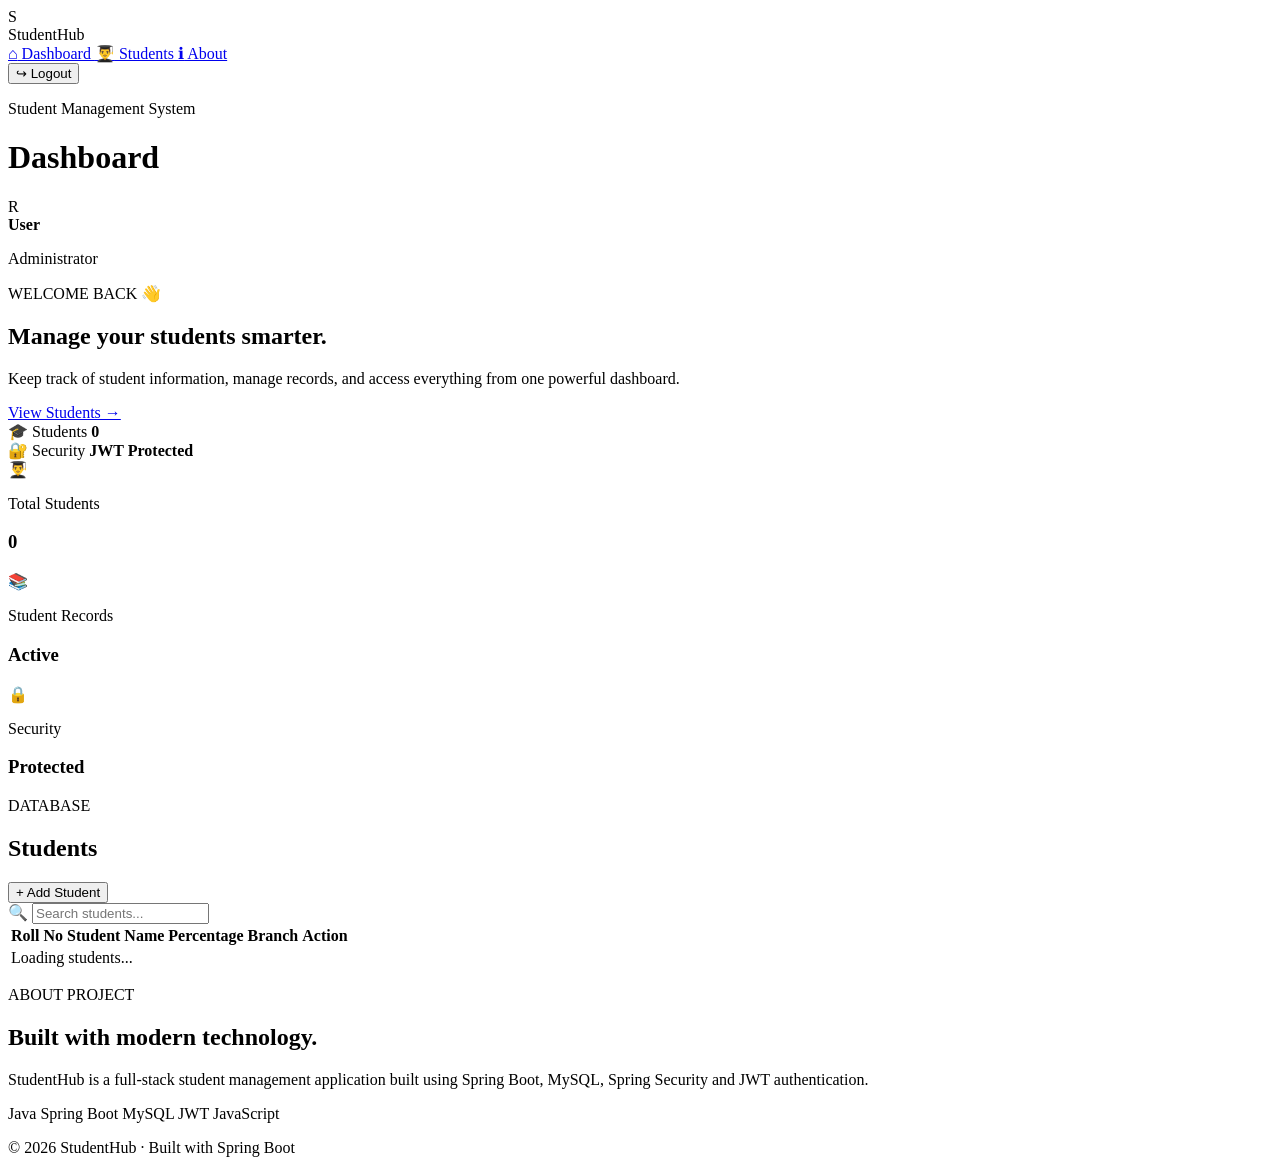
==== docs/home.html @ 3c50b27d "Add files via upload" ====
<!DOCTYPE html>
<html lang="en">

<head>
    <meta charset="UTF-8">
    <meta name="viewport" content="width=device-width, initial-scale=1.0">

    <title>StudentHub | Dashboard</title>

    <link rel="stylesheet" href="/home.css">
</head>

<body>

    <!-- Sidebar -->
    <aside class="sidebar">

        <div class="logo">
            <div class="logo-icon">S</div>
            <span>StudentHub</span>
        </div>

        <nav>

            <a href="#" class="nav-item active">
                <span>⌂</span>
                Dashboard
            </a>

            <a href="#students" class="nav-item">
                <span>👨‍🎓</span>
                Students
            </a>

            <a href="#about" class="nav-item">
                <span>ℹ</span>
                About
            </a>

        </nav>

        <button id="logout" class="logout-btn">
            ↪ Logout
        </button>

    </aside>


    <!-- Main Content -->
    <main class="main">

        <!-- Topbar -->
        <header class="topbar">

            <div>
                <p class="small-text">Student Management System</p>
                <h1>Dashboard</h1>
            </div>

            <div class="profile">

                <div class="avatar">
                    R
                </div>

                <div>
                    <strong id="username">User</strong>
                    <p>Administrator</p>
                </div>

            </div>

        </header>


        <!-- Hero -->
        <section class="hero">

            <div class="hero-content">

                <p class="hero-label">WELCOME BACK 👋</p>

                <h2>
                    Manage your students
                    <span>smarter.</span>
                </h2>

                <p>
                    Keep track of student information, manage records,
                    and access everything from one powerful dashboard.
                </p>

                <a href="#students" class="hero-button">
                    View Students →
                </a>

            </div>

            <div class="hero-shape">
                <div class="floating-card card-one">
                    🎓
                    <span>Students</span>
                    <strong id="heroStudentCount">0</strong>
                </div>

                <div class="floating-card card-two">
                    🔐
                    <span>Security</span>
                    <strong>JWT Protected</strong>
                </div>
            </div>

        </section>


        <!-- Statistics -->
        <section class="stats">

            <div class="stat-card">

                <div class="stat-icon purple">
                    👨‍🎓
                </div>

                <div>
                    <p>Total Students</p>
                    <h3 id="totalStudents">0</h3>
                </div>

            </div>


            <div class="stat-card">

                <div class="stat-icon blue">
                    📚
                </div>

                <div>
                    <p>Student Records</p>
                    <h3>Active</h3>
                </div>

            </div>


            <div class="stat-card">

                <div class="stat-icon green">
                    🔒
                </div>

                <div>
                    <p>Security</p>
                    <h3>Protected</h3>
                </div>

            </div>

        </section>


        <!-- Students -->
        <section id="students" class="students-section">

            <div class="section-header">

                <div>
                    <p class="small-text">DATABASE</p>
                    <h2>Students</h2>
                </div>

                <button id="addStudentBtn" class="add-btn">
    + Add Student
</button>

            </div>


            <!-- Search -->
            <div class="search-box">

                <span>🔍</span>

                <input
                    type="text"
                    id="searchInput"
                    placeholder="Search students..."
                >

            </div>


            <!-- Student Data -->
            <div class="table-container">

                <table>

                    <thead>

                        <tr>
                          <th>Roll No</th>
<th>Student Name</th>
<th>Percentage</th>
<th>Branch</th>
<th>Action</th>
                        </tr>

                    </thead>

                    <tbody id="studentTable">

                        <tr>

                            <td colspan="5" class="loading">
                                Loading students...
                            </td>

                        </tr>

                    </tbody>

                </table>

            </div>

        </section>


        <!-- About -->
        <section id="about" class="about-section">

            <div>

                <p class="small-text">ABOUT PROJECT</p>

                <h2>
                    Built with modern
                    <span>technology.</span>
                </h2>

                <p>
                    StudentHub is a full-stack student management
                    application built using Spring Boot, MySQL,
                    Spring Security and JWT authentication.
                </p>

            </div>

            <div class="tech-stack">

                <span>Java</span>
                <span>Spring Boot</span>
                <span>MySQL</span>
                <span>JWT</span>
                <span>JavaScript</span>

            </div>

        </section>


        <footer>

            <p>
                © 2026 StudentHub · Built with Spring Boot
            </p>

        </footer>

    </main>


    <script src="/js/home.js"></script>

</body>

</html>
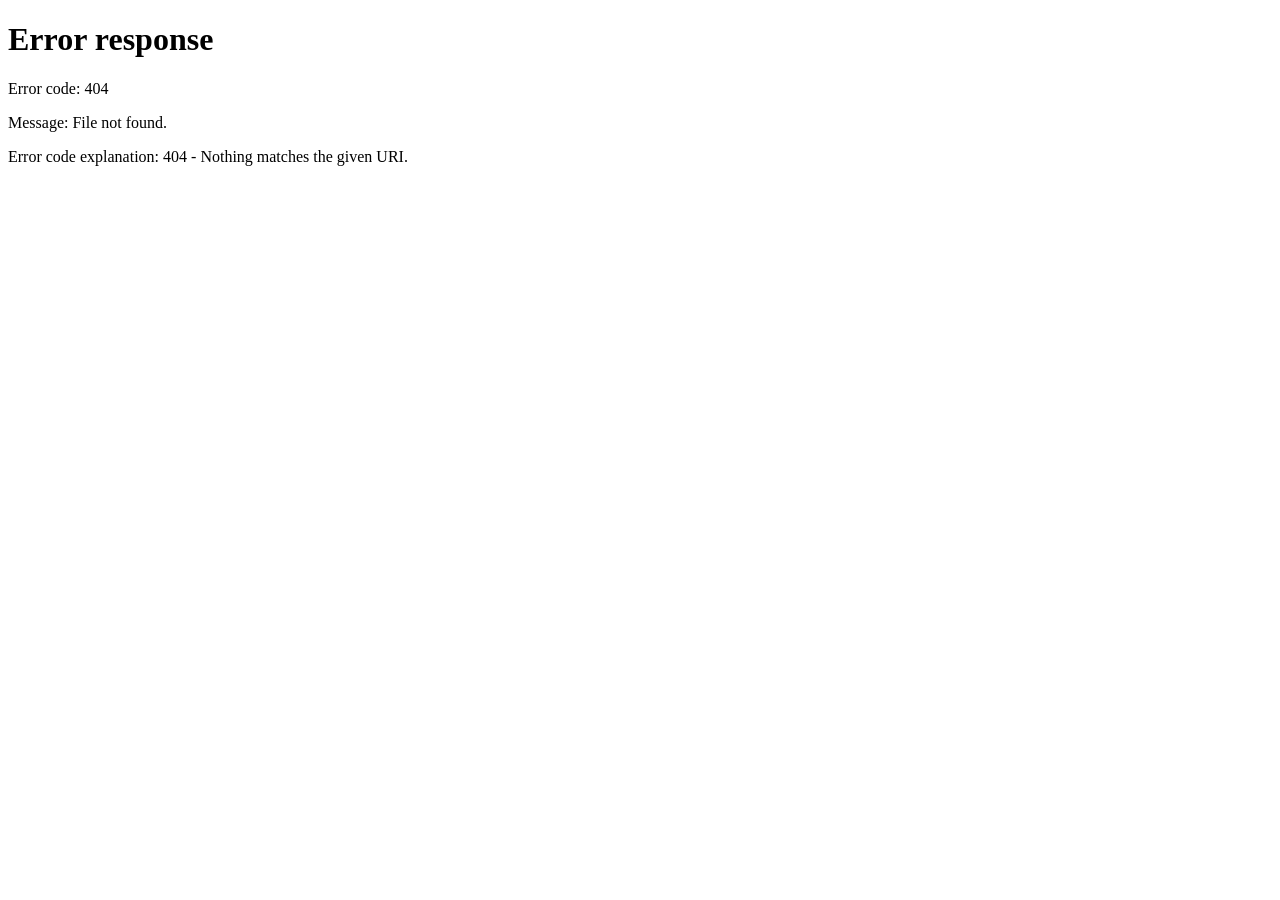
==== commit 1f3df1db: "Fix HTML encoding issues in home.html" ====
--- a/docs/home.html
+++ b/docs/home.html
@@ -7,7 +7,7 @@
 
     <title>StudentHub | Dashboard</title>
 
-    <link rel="stylesheet" href="/home.css">
+    <link rel="stylesheet" href="home.css">
 </head>
 
 <body>
@@ -271,8 +271,8 @@
     </main>
 
 
-    <script src="/js/home.js"></script>
+    <script src="js/home.js"></script>
 
 </body>
 
-</html>+</html>
--- a/docs/home.css
+++ b/docs/home.css
@@ -0,0 +1,629 @@
+@import url('https://fonts.googleapis.com/css2?family=Inter:wght@400;500;600;700;800&display=swap');
+
+* {
+    margin: 0;
+    padding: 0;
+    box-sizing: border-box;
+}
+
+html {
+    scroll-behavior: smooth;
+}
+
+body {
+    font-family: 'Inter', sans-serif;
+    background: #f6f7fb;
+    color: #171827;
+}
+
+
+/* ================= SIDEBAR ================= */
+
+.sidebar {
+    position: fixed;
+    left: 0;
+    top: 0;
+
+    width: 250px;
+    height: 100vh;
+
+    background: #11121a;
+    color: white;
+
+    padding: 30px 20px;
+
+    display: flex;
+    flex-direction: column;
+
+    z-index: 100;
+}
+
+.logo {
+    display: flex;
+    align-items: center;
+    gap: 12px;
+
+    font-size: 20px;
+    font-weight: 800;
+
+    margin-bottom: 50px;
+}
+
+.logo-icon {
+    width: 40px;
+    height: 40px;
+
+    display: flex;
+    align-items: center;
+    justify-content: center;
+
+    background: linear-gradient(135deg, #7c3aed, #4f46e5);
+
+    border-radius: 12px;
+
+    font-weight: 800;
+}
+
+nav {
+    display: flex;
+    flex-direction: column;
+    gap: 8px;
+}
+
+.nav-item {
+    text-decoration: none;
+    color: #9b9cac;
+
+    padding: 14px 15px;
+
+    border-radius: 10px;
+
+    display: flex;
+    align-items: center;
+    gap: 12px;
+
+    transition: 0.3s;
+}
+
+.nav-item:hover,
+.nav-item.active {
+    background: #20212d;
+    color: white;
+}
+
+.logout-btn {
+    margin-top: auto;
+
+    border: none;
+    background: #20212d;
+
+    color: #ff7777;
+
+    padding: 14px;
+
+    border-radius: 10px;
+
+    cursor: pointer;
+
+    font-size: 15px;
+}
+
+
+/* ================= MAIN ================= */
+
+.main {
+    margin-left: 250px;
+
+    padding: 30px 50px;
+
+    max-width: 1600px;
+}
+
+
+/* ================= TOPBAR ================= */
+
+.topbar {
+    display: flex;
+    justify-content: space-between;
+    align-items: center;
+
+    margin-bottom: 35px;
+}
+
+.small-text {
+    color: #8b8d9b;
+
+    font-size: 12px;
+
+    font-weight: 700;
+
+    letter-spacing: 1.5px;
+
+    margin-bottom: 6px;
+}
+
+.topbar h1 {
+    font-size: 32px;
+}
+
+.profile {
+    display: flex;
+    align-items: center;
+    gap: 12px;
+}
+
+.profile p {
+    color: #90919e;
+    font-size: 12px;
+    margin-top: 3px;
+}
+
+.avatar {
+    width: 44px;
+    height: 44px;
+
+    border-radius: 50%;
+
+    background: linear-gradient(135deg, #7c3aed, #4f46e5);
+
+    color: white;
+
+    display: flex;
+    justify-content: center;
+    align-items: center;
+
+    font-weight: 700;
+}
+
+
+/* ================= HERO ================= */
+
+.hero {
+    min-height: 300px;
+
+    border-radius: 25px;
+
+    padding: 45px;
+
+    position: relative;
+
+    overflow: hidden;
+
+    background:
+        radial-gradient(circle at 90% 10%, #7c3aed, transparent 35%),
+        linear-gradient(135deg, #16172a, #29234a);
+
+    color: white;
+
+    display: flex;
+
+    justify-content: space-between;
+
+    align-items: center;
+
+    margin-bottom: 25px;
+}
+
+.hero-content {
+    max-width: 650px;
+
+    position: relative;
+
+    z-index: 2;
+}
+
+.hero-label {
+    color: #b9a7ff;
+
+    font-size: 12px;
+
+    font-weight: 700;
+
+    letter-spacing: 2px;
+
+    margin-bottom: 15px;
+}
+
+.hero h2 {
+    font-size: 42px;
+
+    line-height: 1.15;
+
+    margin-bottom: 18px;
+}
+
+.hero h2 span,
+.about-section h2 span {
+    color: #a78bfa;
+}
+
+.hero p {
+    color: #c7c7d5;
+
+    line-height: 1.7;
+
+    margin-bottom: 25px;
+}
+
+.hero-button {
+    display: inline-block;
+
+    text-decoration: none;
+
+    background: white;
+
+    color: #222;
+
+    padding: 13px 20px;
+
+    border-radius: 10px;
+
+    font-weight: 600;
+
+    transition: 0.3s;
+}
+
+.hero-button:hover {
+    transform: translateY(-2px);
+}
+
+
+/* Floating cards */
+
+.hero-shape {
+    position: relative;
+
+    width: 320px;
+
+    height: 230px;
+}
+
+.floating-card {
+    position: absolute;
+
+    width: 180px;
+
+    padding: 18px;
+
+    background: rgba(255, 255, 255, 0.1);
+
+    backdrop-filter: blur(15px);
+
+    border: 1px solid rgba(255, 255, 255, 0.15);
+
+    border-radius: 15px;
+
+    display: flex;
+
+    flex-direction: column;
+
+    gap: 8px;
+}
+
+.floating-card span {
+    font-size: 12px;
+    color: #c6c6d2;
+}
+
+.floating-card strong {
+    font-size: 17px;
+}
+
+.card-one {
+    top: 20px;
+    right: 60px;
+}
+
+.card-two {
+    bottom: 15px;
+    right: 0;
+}
+
+
+/* ================= STATS ================= */
+
+.stats {
+    display: grid;
+
+    grid-template-columns: repeat(3, 1fr);
+
+    gap: 20px;
+
+    margin-bottom: 40px;
+}
+
+.stat-card {
+    background: white;
+
+    border-radius: 16px;
+
+    padding: 23px;
+
+    display: flex;
+
+    align-items: center;
+
+    gap: 18px;
+
+    box-shadow: 0 5px 25px rgba(20, 20, 40, 0.05);
+}
+
+.stat-icon {
+    width: 50px;
+    height: 50px;
+
+    border-radius: 13px;
+
+    display: flex;
+    align-items: center;
+    justify-content: center;
+
+    font-size: 22px;
+}
+
+.purple {
+    background: #eee9ff;
+}
+
+.blue {
+    background: #e6f0ff;
+}
+
+.green {
+    background: #e5f9ee;
+}
+
+.stat-card p {
+    color: #858694;
+    font-size: 13px;
+}
+
+.stat-card h3 {
+    margin-top: 5px;
+    font-size: 21px;
+}
+
+
+/* ================= STUDENTS ================= */
+
+.students-section {
+    margin-bottom: 45px;
+}
+
+.section-header {
+    display: flex;
+
+    justify-content: space-between;
+
+    align-items: center;
+
+    margin-bottom: 20px;
+}
+
+.section-header h2 {
+    font-size: 26px;
+}
+
+.add-btn {
+    border: none;
+
+    background: #6d4aff;
+
+    color: white;
+
+    padding: 12px 18px;
+
+    border-radius: 9px;
+
+    cursor: pointer;
+
+    font-weight: 600;
+}
+
+.search-box {
+    background: white;
+
+    padding: 14px 18px;
+
+    border-radius: 12px;
+
+    display: flex;
+
+    gap: 10px;
+
+    align-items: center;
+
+    margin-bottom: 15px;
+}
+
+.search-box input {
+    width: 100%;
+
+    border: none;
+
+    outline: none;
+
+    font-size: 14px;
+}
+
+
+/* Table */
+
+.table-container {
+    background: white;
+
+    border-radius: 16px;
+
+    overflow-x: auto;
+
+    box-shadow: 0 5px 25px rgba(20, 20, 40, 0.05);
+}
+
+table {
+    width: 100%;
+
+    border-collapse: collapse;
+}
+
+th {
+    text-align: left;
+
+    padding: 18px;
+
+    font-size: 12px;
+
+    color: #8c8d99;
+
+    text-transform: uppercase;
+}
+
+td {
+    padding: 18px;
+
+    border-top: 1px solid #f0f0f3;
+
+    font-size: 14px;
+}
+
+.loading {
+    text-align: center;
+
+    padding: 40px;
+
+    color: #888;
+}
+
+
+/* ================= ABOUT ================= */
+
+.about-section {
+    background: #11121a;
+
+    color: white;
+
+    padding: 40px;
+
+    border-radius: 20px;
+
+    display: flex;
+
+    justify-content: space-between;
+
+    align-items: center;
+
+    gap: 40px;
+}
+
+.about-section h2 {
+    font-size: 30px;
+
+    margin-bottom: 15px;
+}
+
+.about-section p {
+    color: #b7b7c3;
+
+    line-height: 1.7;
+
+    max-width: 650px;
+}
+
+.tech-stack {
+    display: flex;
+
+    flex-wrap: wrap;
+
+    gap: 10px;
+
+    max-width: 300px;
+}
+
+.tech-stack span {
+    background: #242532;
+
+    padding: 10px 14px;
+
+    border-radius: 8px;
+
+    font-size: 12px;
+}
+
+
+/* ================= FOOTER ================= */
+
+footer {
+    text-align: center;
+
+    color: #92939f;
+
+    padding: 35px;
+
+    font-size: 13px;
+}
+
+
+/* ================= RESPONSIVE ================= */
+
+@media (max-width: 900px) {
+
+    .sidebar {
+        width: 80px;
+        padding: 25px 12px;
+    }
+
+    .logo span,
+    .nav-item:not(.active) {
+        display: none;
+    }
+
+    .nav-item {
+        justify-content: center;
+    }
+
+    .logout-btn {
+        font-size: 0;
+    }
+
+    .main {
+        margin-left: 80px;
+        padding: 25px;
+    }
+
+    .hero {
+        padding: 35px;
+    }
+
+    .hero-shape {
+        display: none;
+    }
+
+    .stats {
+        grid-template-columns: 1fr;
+    }
+
+    .about-section {
+        flex-direction: column;
+        align-items: flex-start;
+    }
+}
+
+
+@media (max-width: 600px) {
+
+    .main {
+        margin-left: 0;
+        padding: 18px;
+    }
+
+    .sidebar {
+        display: none;
+    }
+
+    .hero h2 {
+        font-size: 30px;
+    }
+
+    .topbar h1 {
+        font-size: 25px;
+    }
+}
